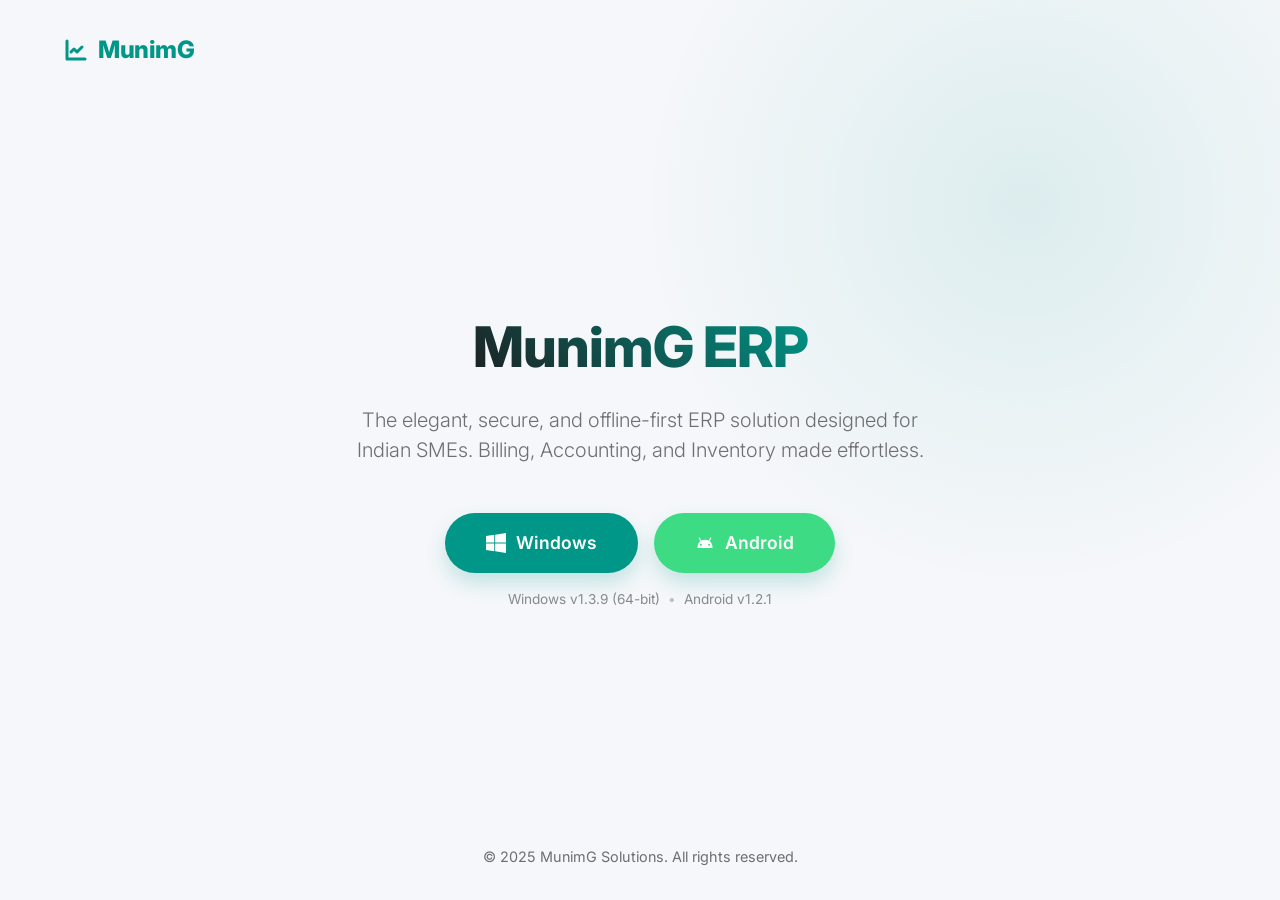
==== index.html @ f9d7547e "Update Windows download to v1.3.9" ====
<!DOCTYPE html>
<html lang="en">

<head>
    <meta charset="UTF-8">
    <meta name="viewport" content="width=device-width, initial-scale=1.0">
    <title>MunimG ERP | Smart Accounting for Indian Business</title>
    <meta name="description"
        content="Download MunimG ERP - The simple, secure, and offline-first Billing & Accounting software for Indian SMEs.">

    <!-- Open Graph / Facebook -->
    <meta property="og:type" content="website">
    <meta property="og:url" content="https://munimg.net/">
    <meta property="og:title" content="MunimG ERP - Download Now">
    <meta property="og:description" content="Smart Accounting, Billing & Inventory for Indian Business.">

    <!-- Google Fonts: Inter -->
    <link rel="preconnect" href="https://fonts.googleapis.com">
    <link rel="preconnect" href="https://fonts.gstatic.com" crossorigin>
    <link href="https://fonts.googleapis.com/css2?family=Inter:wght@300;400;600;800&display=swap" rel="stylesheet">

    <style>
        :root {
            --primary: #009688;
            /* Crystal Teal */
            --primary-dark: #00796B;
            --text-main: #1D1D1F;
            --text-sub: #6E6E73;
            --bg-light: #F5F7FA;
            --white: #FFFFFF;
        }

        * {
            margin: 0;
            padding: 0;
            box-sizing: border-box;
        }

        body {
            font-family: 'Inter', -apple-system, BlinkMacSystemFont, sans-serif;
            background-color: var(--bg-light);
            color: var(--text-main);
            line-height: 1.5;
            display: flex;
            flex-direction: column;
            min-height: 100vh;
            overflow-x: hidden;
        }

        /* Background Decoration */
        .bg-shape {
            position: absolute;
            top: -20%;
            right: -10%;
            width: 60vw;
            height: 60vw;
            background: radial-gradient(circle, rgba(0, 150, 136, 0.1) 0%, rgba(255, 255, 255, 0) 70%);
            z-index: -1;
            pointer-events: none;
        }

        /* Header */
        header {
            padding: 2rem 5%;
            display: flex;
            align-items: center;
        }

        .logo {
            font-weight: 800;
            font-size: 1.5rem;
            color: var(--primary);
            letter-spacing: -0.5px;
            text-decoration: none;
            display: flex;
            align-items: center;
            gap: 10px;
        }

        /* Main Content */
        main {
            flex: 1;
            display: flex;
            flex-direction: column;
            justify-content: center;
            align-items: center;
            text-align: center;
            padding: 2rem;
            animation: fadeIn 0.8s ease-out;
        }

        h1 {
            font-size: 3.5rem;
            font-weight: 800;
            letter-spacing: -1px;
            margin-bottom: 1rem;
            background: -webkit-linear-gradient(45deg, var(--text-main), var(--primary));
            background: linear-gradient(45deg, var(--text-main), var(--primary));
            -webkit-background-clip: text;
            background-clip: text;
            -webkit-text-fill-color: transparent;
        }

        p.subtitle {
            font-size: 1.25rem;
            color: var(--text-sub);
            max-width: 600px;
            margin-bottom: 3rem;
            font-weight: 300;
        }

        /* Download Button */
        .download-btn {
            display: inline-flex;
            align-items: center;
            justify-content: center;
            background-color: var(--primary);
            color: var(--white);
            font-size: 1.1rem;
            font-weight: 600;
            padding: 1rem 2.5rem;
            border-radius: 50px;
            text-decoration: none;
            transition: all 0.3s cubic-bezier(0.25, 0.8, 0.25, 1);
            box-shadow: 0 10px 20px rgba(0, 150, 136, 0.2);
            border: 1px solid transparent;
        }

        .download-btn:hover {
            background-color: var(--primary-dark);
            transform: translateY(-2px);
            box-shadow: 0 15px 30px rgba(0, 150, 136, 0.3);
        }

        .download-btn svg {
            margin-right: 10px;
            fill: currentColor;
        }

        .meta-info {
            margin-top: 1rem;
            font-size: 0.85rem;
            color: var(--text-sub);
            opacity: 0.8;
            display: flex;
            align-items: center;
            gap: 0.5rem;
        }

        .meta-info .separator {
            opacity: 0.5;
        }

        .download-buttons {
            display: flex;
            gap: 1rem;
            flex-wrap: wrap;
            justify-content: center;
        }

        .download-btn-android {
            background-color: #3DDC84;
        }

        .download-btn-android:hover {
            background-color: #2ECC71;
            box-shadow: 0 15px 30px rgba(61, 220, 132, 0.3);
        }
        /* Footer */
        footer {
            padding: 2rem;
            text-align: center;
            font-size: 0.9rem;
            color: var(--text-sub);
        }

        /* Animations */
        @keyframes fadeIn {
            from {
                opacity: 0;
                transform: translateY(20px);
            }

            to {
                opacity: 1;
                transform: translateY(0);
            }
        }

        /* Mobile Responsiveness */
        @media (max-width: 768px) {
            h1 {
                font-size: 2.5rem;
            }

            p.subtitle {
                font-size: 1.1rem;
            }
        }
    </style>
</head>

<body>

    <div class="bg-shape"></div>

    <header>
        <a href="#" class="logo">
            <!-- Simple SVG Logo Icon -->
            <svg width="24" height="24" viewBox="0 0 24 24" fill="none" xmlns="http://www.w3.org/2000/svg">
                <path d="M3 3V21H21" stroke="#009688" stroke-width="3" stroke-linecap="round" stroke-linejoin="round" />
                <path d="M18 9L13 14L10 11L7 14" stroke="#009688" stroke-width="3" stroke-linecap="round"
                    stroke-linejoin="round" />
            </svg>
            MunimG
        </a>
    </header>

    <main>
        <h1>MunimG ERP</h1>
        <p class="subtitle">
            The elegant, secure, and offline-first ERP solution designed for Indian SMEs.
            Billing, Accounting, and Inventory made effortless.
        </p>

        <!-- Download buttons -->
        <div class="download-buttons">
            <a href="https://github.com/MunimG-Suite/MunimG-Releases/releases/download/v1.3.9/MunimG.ERP-1.3.9.msi"
                class="download-btn"
                download
                onclick="startDownload(this.href); return false;">
                <svg width="20" height="20" viewBox="0 0 24 24" xmlns="http://www.w3.org/2000/svg">
                    <path
                        d="M0 3.5L9.9 2.1V11.5H0V3.5ZM11 2L24 0V11.5H11V2ZM0 12.5H9.9V21.9L0 20.5V12.5ZM11 12.5H24V24L11 22V12.5Z" />
                </svg>
                Windows
            </a>
            <a href="https://github.com/MunimG-Suite/MunimG-Releases/releases/download/v1.2.1%2B22/MunimG.ERP-1.2.1.apk"
                class="download-btn download-btn-android"
                download
                onclick="startDownload(this.href); return false;">
                <svg width="20" height="20" viewBox="0 0 24 24" xmlns="http://www.w3.org/2000/svg">
                    <path
                        d="M17.6 9.48l1.84-3.18c.16-.31.04-.69-.26-.85-.29-.15-.65-.06-.83.22l-1.88 3.24a11.463 11.463 0 00-8.94 0L5.65 5.67c-.19-.29-.58-.38-.87-.2-.28.18-.37.54-.22.83L6.4 9.48A10.78 10.78 0 003 18h18a10.78 10.78 0 00-3.4-8.52zM7 15.25a1.25 1.25 0 110-2.5 1.25 1.25 0 010 2.5zm10 0a1.25 1.25 0 110-2.5 1.25 1.25 0 010 2.5z" />
                </svg>
                Android
            </a>
        </div>

        <div class="meta-info">
            <span>Windows v1.3.9 (64-bit)</span>
            <span class="separator">&bull;</span>
            <span>Android v1.2.1</span>
        </div>
    </main>

    <footer>
        &copy; 2025 MunimG Solutions. All rights reserved.
    </footer>

    <script>
        function startDownload(url) {
            const iframe = document.createElement('iframe');
            iframe.style.display = 'none';
            iframe.src = url;
            document.body.appendChild(iframe);
            setTimeout(() => iframe.remove(), 60000);
        }
    </script>

</body>

</html>
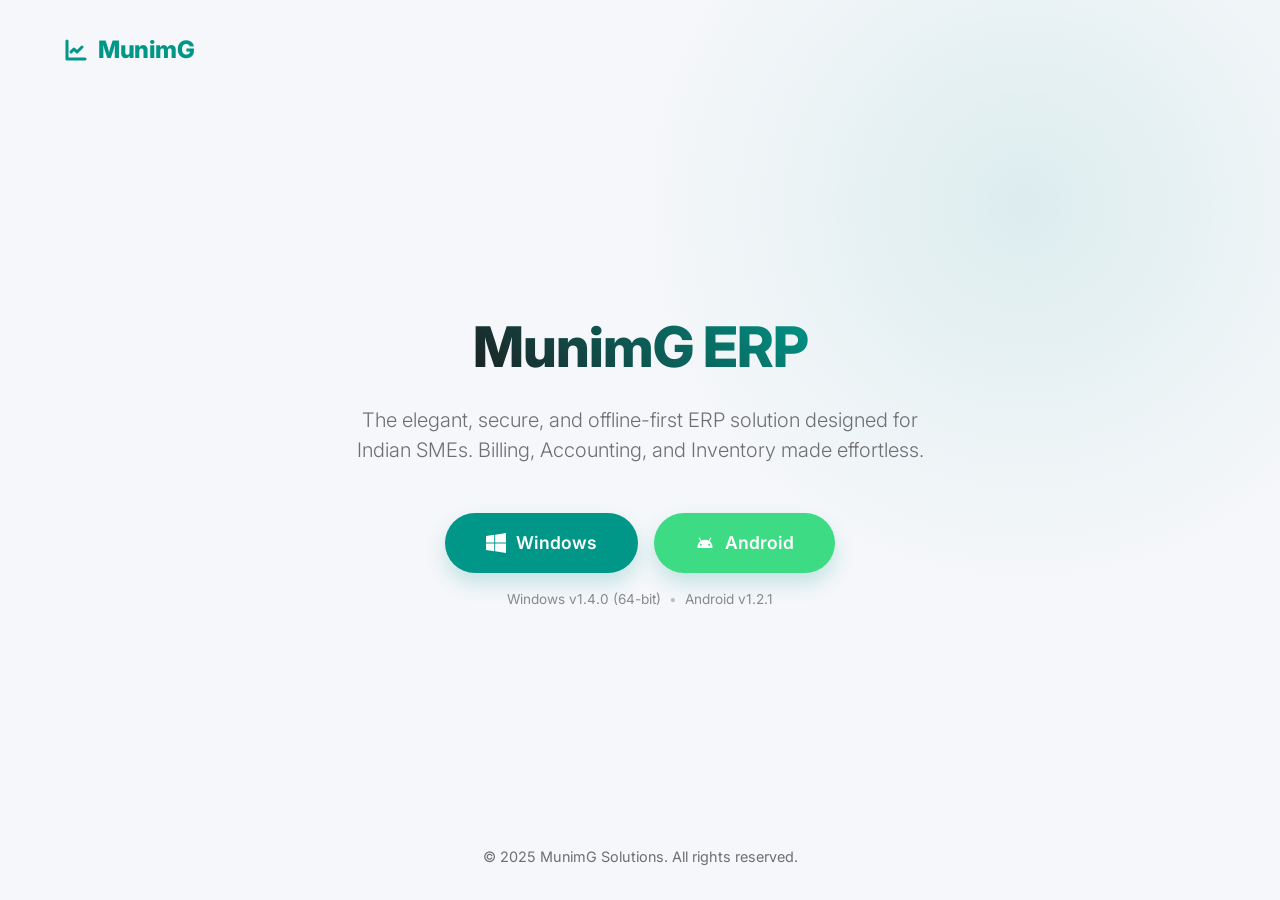
==== commit 23b20dec: "Update Windows download to v1.4.0" ====
--- a/index.html
+++ b/index.html
@@ -225,7 +225,7 @@
 
         <!-- Download buttons -->
         <div class="download-buttons">
-            <a href="https://github.com/MunimG-Suite/MunimG-Releases/releases/download/v1.3.9/MunimG.ERP-1.3.9.msi"
+            <a href="https://github.com/MunimG-Suite/MunimG-Releases/releases/download/v1.4.0/MunimG.ERP-1.4.0.msi"
                 class="download-btn"
                 download
                 onclick="startDownload(this.href); return false;">
@@ -248,7 +248,7 @@
         </div>
 
         <div class="meta-info">
-            <span>Windows v1.3.9 (64-bit)</span>
+            <span>Windows v1.4.0 (64-bit)</span>
             <span class="separator">&bull;</span>
             <span>Android v1.2.1</span>
         </div>
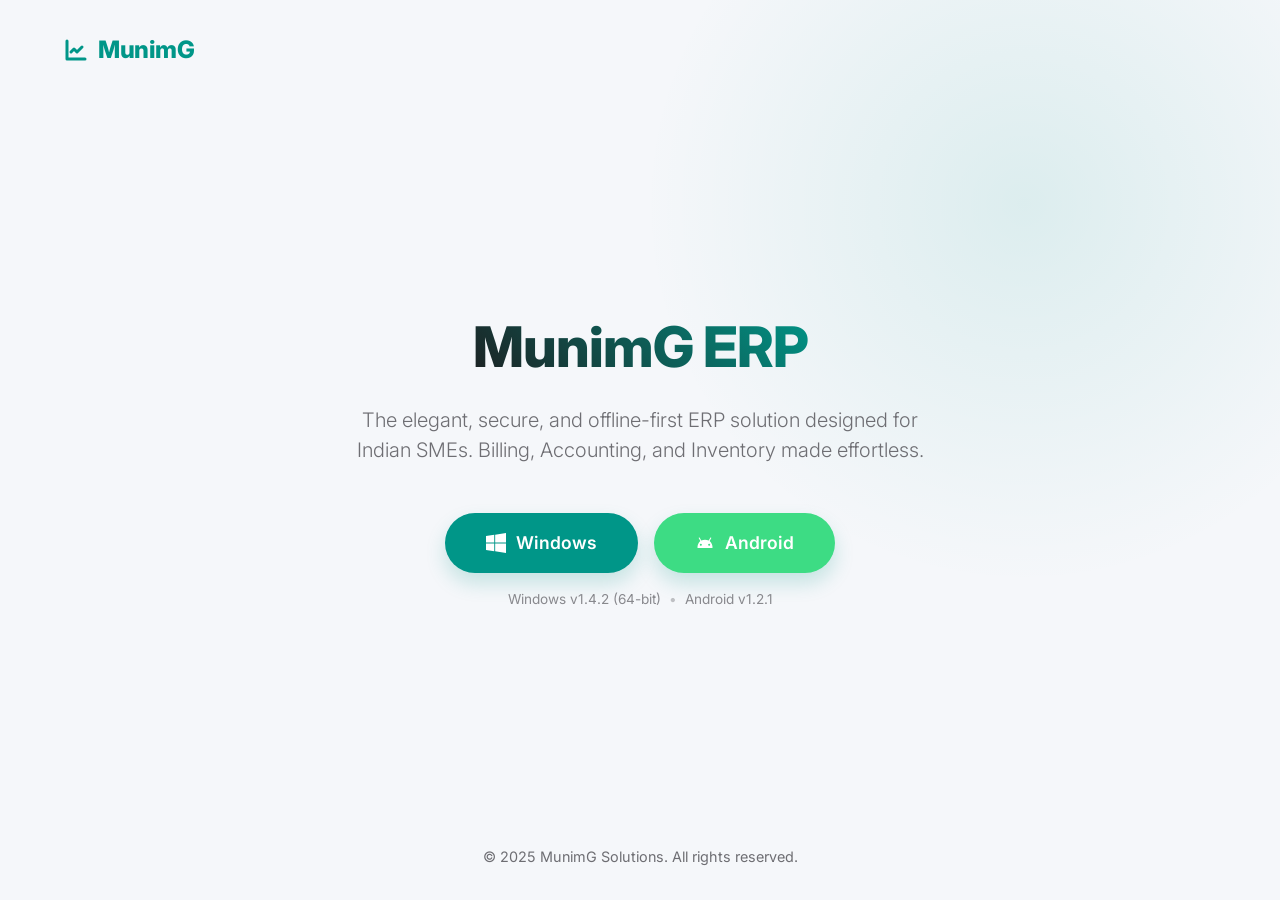
==== commit 88e61ea8: "Update Windows download to v1.4.2" ====
--- a/index.html
+++ b/index.html
@@ -225,7 +225,7 @@
 
         <!-- Download buttons -->
         <div class="download-buttons">
-            <a href="https://github.com/MunimG-Suite/MunimG-Releases/releases/download/v1.4.0/MunimG.ERP-1.4.0.msi"
+            <a href="https://github.com/MunimG-Suite/MunimG-Releases/releases/download/v1.4.2/MunimG.ERP-1.4.2.msi"
                 class="download-btn"
                 download
                 onclick="startDownload(this.href); return false;">
@@ -248,7 +248,7 @@
         </div>
 
         <div class="meta-info">
-            <span>Windows v1.4.0 (64-bit)</span>
+            <span>Windows v1.4.2 (64-bit)</span>
             <span class="separator">&bull;</span>
             <span>Android v1.2.1</span>
         </div>
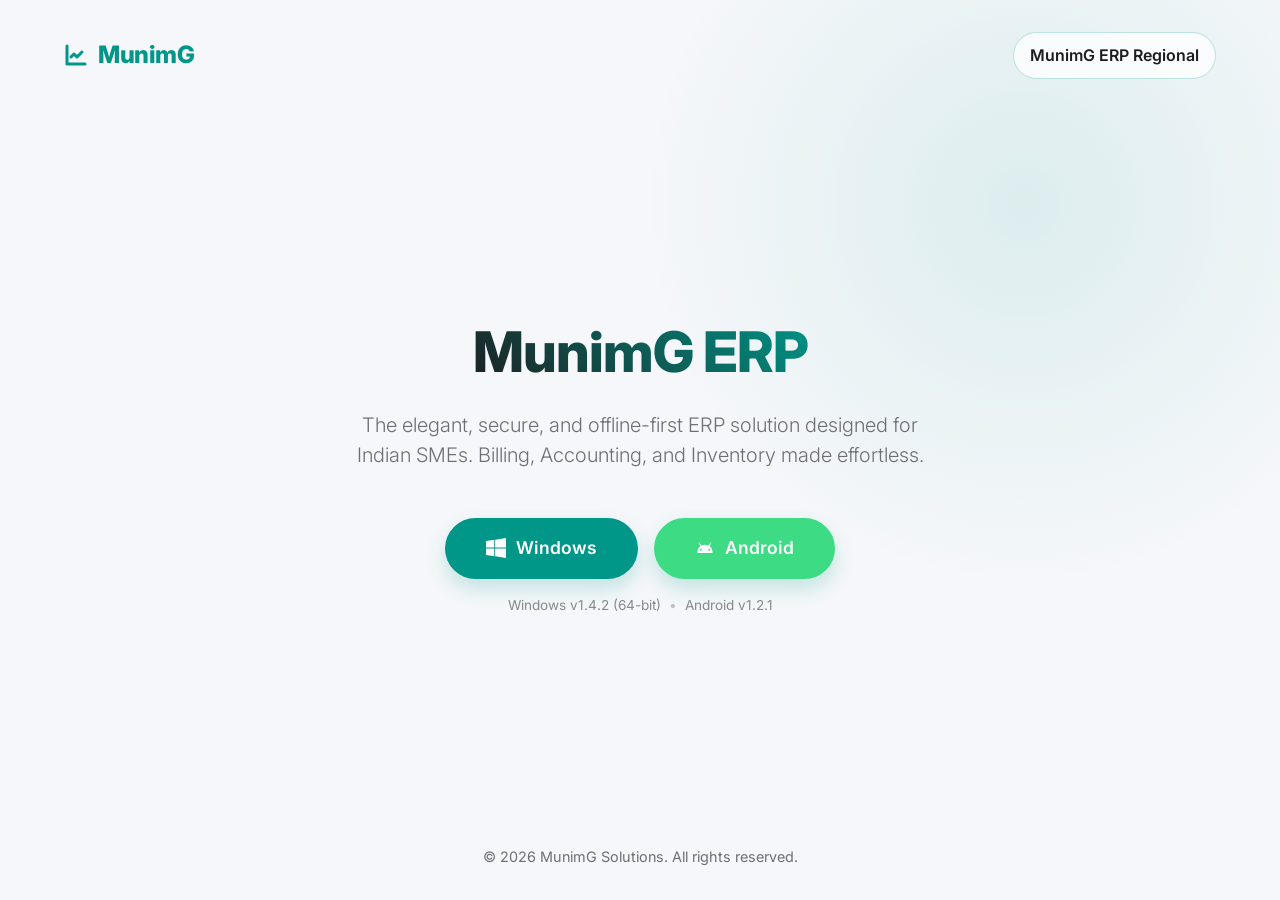
==== commit 63ecf797: "feat: add MunimG ERP Regional website page" ====
--- a/index.html
+++ b/index.html
@@ -64,6 +64,8 @@
             padding: 2rem 5%;
             display: flex;
             align-items: center;
+            justify-content: space-between;
+            gap: 1rem;
         }
 
         .logo {
@@ -75,6 +77,22 @@
             display: flex;
             align-items: center;
             gap: 10px;
+        }
+
+        .product-link {
+            color: var(--text-main);
+            font-weight: 600;
+            text-decoration: none;
+            padding: 0.65rem 1rem;
+            border: 1px solid rgba(0, 150, 136, 0.25);
+            border-radius: 999px;
+            background: rgba(255, 255, 255, 0.75);
+        }
+
+        .product-link:hover,
+        .product-link:focus-visible {
+            color: var(--primary-dark);
+            border-color: var(--primary);
         }
 
         /* Main Content */
@@ -205,7 +223,7 @@
     <div class="bg-shape"></div>
 
     <header>
-        <a href="#" class="logo">
+        <a href="/" class="logo">
             <!-- Simple SVG Logo Icon -->
             <svg width="24" height="24" viewBox="0 0 24 24" fill="none" xmlns="http://www.w3.org/2000/svg">
                 <path d="M3 3V21H21" stroke="#009688" stroke-width="3" stroke-linecap="round" stroke-linejoin="round" />
@@ -214,6 +232,7 @@
             </svg>
             MunimG
         </a>
+        <a href="/regional/" class="product-link">MunimG ERP Regional</a>
     </header>
 
     <main>
@@ -255,7 +274,7 @@
     </main>
 
     <footer>
-        &copy; 2025 MunimG Solutions. All rights reserved.
+        &copy; 2026 MunimG Solutions. All rights reserved.
     </footer>
 
     <script>
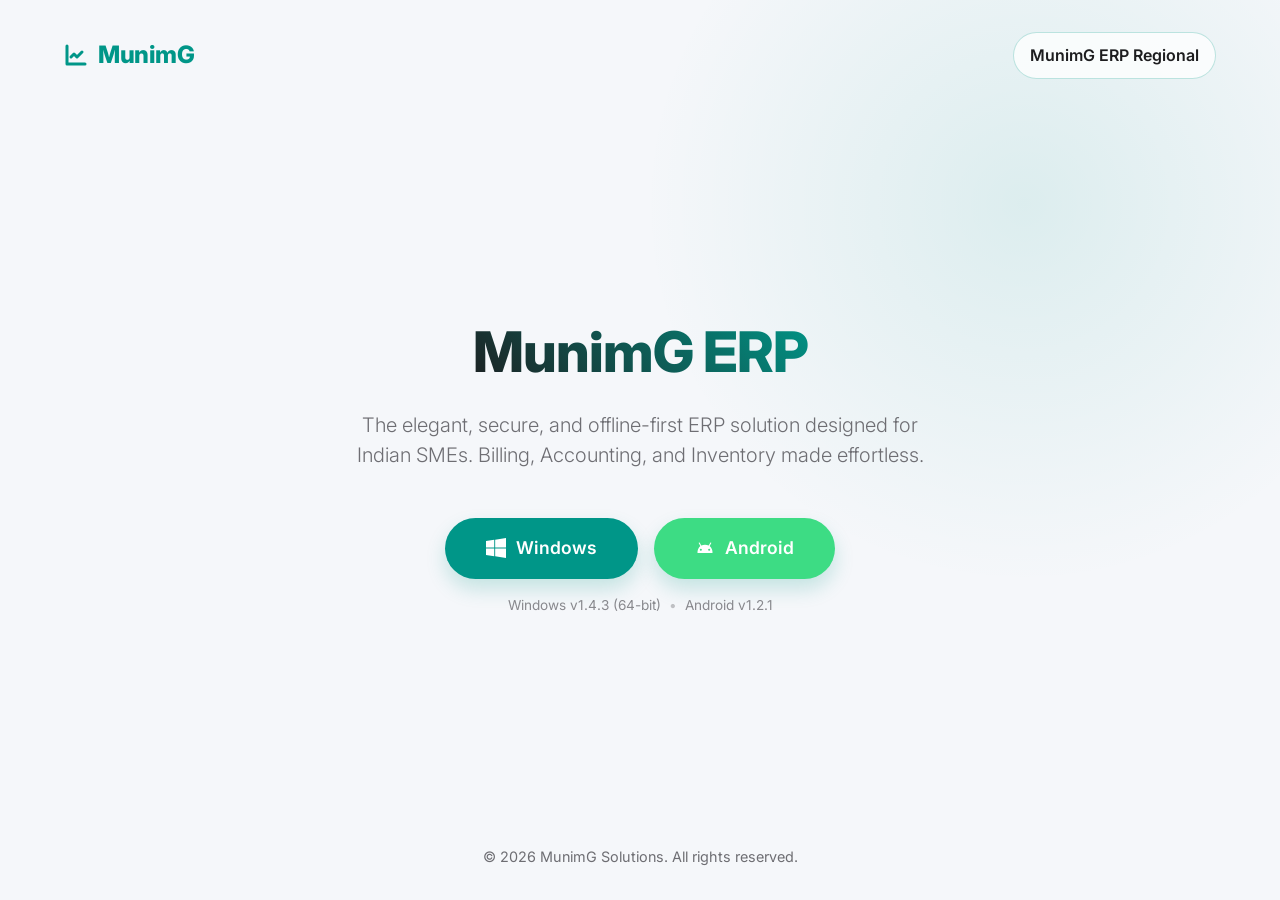
==== commit bc2ad35c: "Update Windows download to v1.4.3" ====
--- a/index.html
+++ b/index.html
@@ -244,7 +244,7 @@
 
         <!-- Download buttons -->
         <div class="download-buttons">
-            <a href="https://github.com/MunimG-Suite/MunimG-Releases/releases/download/v1.4.2/MunimG.ERP-1.4.2.msi"
+            <a href="https://github.com/MunimG-Suite/MunimG-Releases/releases/download/v1.4.3/MunimG.ERP-1.4.3.msi"
                 class="download-btn"
                 download
                 onclick="startDownload(this.href); return false;">
@@ -267,7 +267,7 @@
         </div>
 
         <div class="meta-info">
-            <span>Windows v1.4.2 (64-bit)</span>
+            <span>Windows v1.4.3 (64-bit)</span>
             <span class="separator">&bull;</span>
             <span>Android v1.2.1</span>
         </div>
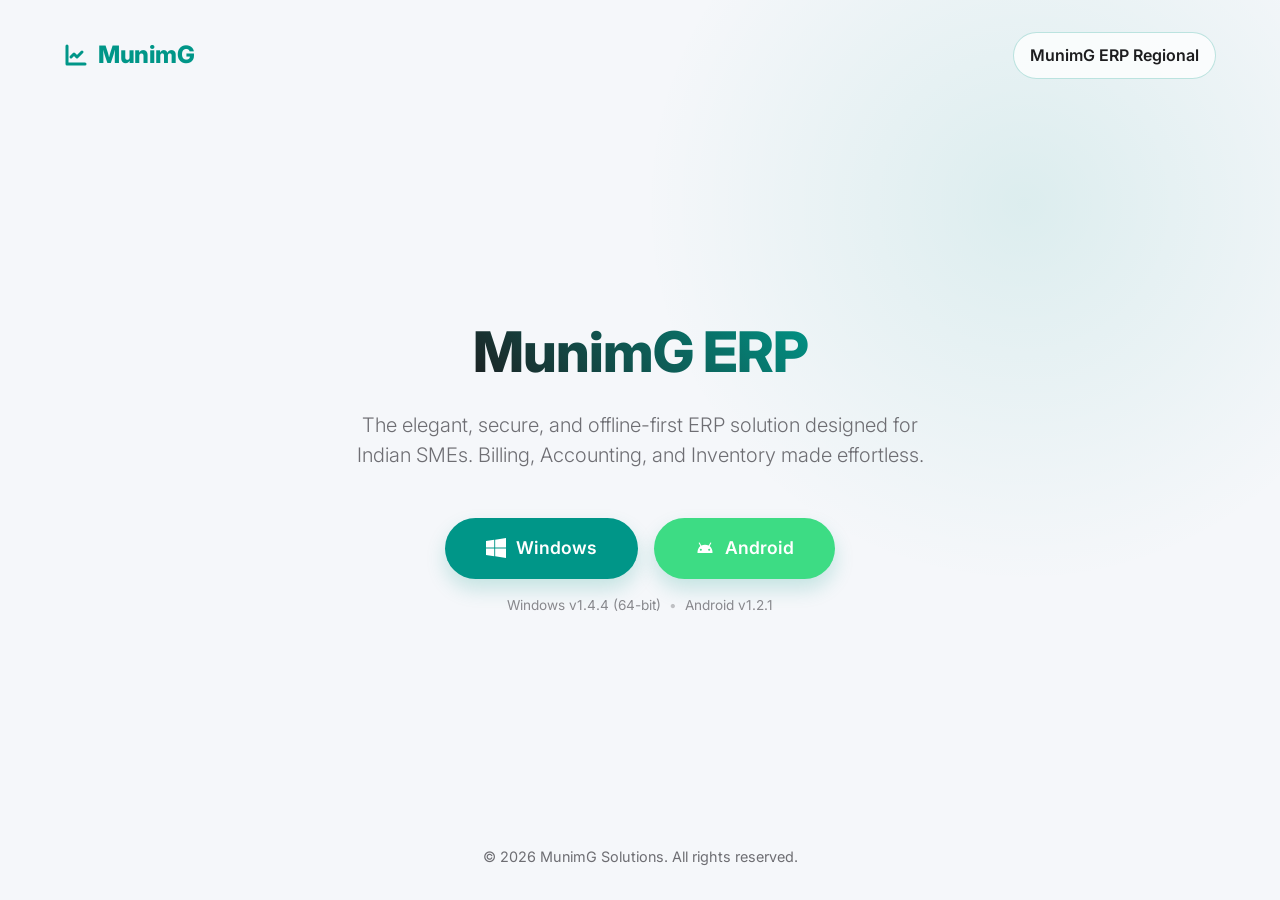
==== commit d5fcfcea: "Update Windows download to v1.4.4" ====
--- a/index.html
+++ b/index.html
@@ -244,7 +244,7 @@
 
         <!-- Download buttons -->
         <div class="download-buttons">
-            <a href="https://github.com/MunimG-Suite/MunimG-Releases/releases/download/v1.4.3/MunimG.ERP-1.4.3.msi"
+            <a href="https://github.com/MunimG-Suite/MunimG-Releases/releases/download/v1.4.4/MunimG.ERP-1.4.4.msi"
                 class="download-btn"
                 download
                 onclick="startDownload(this.href); return false;">
@@ -267,7 +267,7 @@
         </div>
 
         <div class="meta-info">
-            <span>Windows v1.4.3 (64-bit)</span>
+            <span>Windows v1.4.4 (64-bit)</span>
             <span class="separator">&bull;</span>
             <span>Android v1.2.1</span>
         </div>
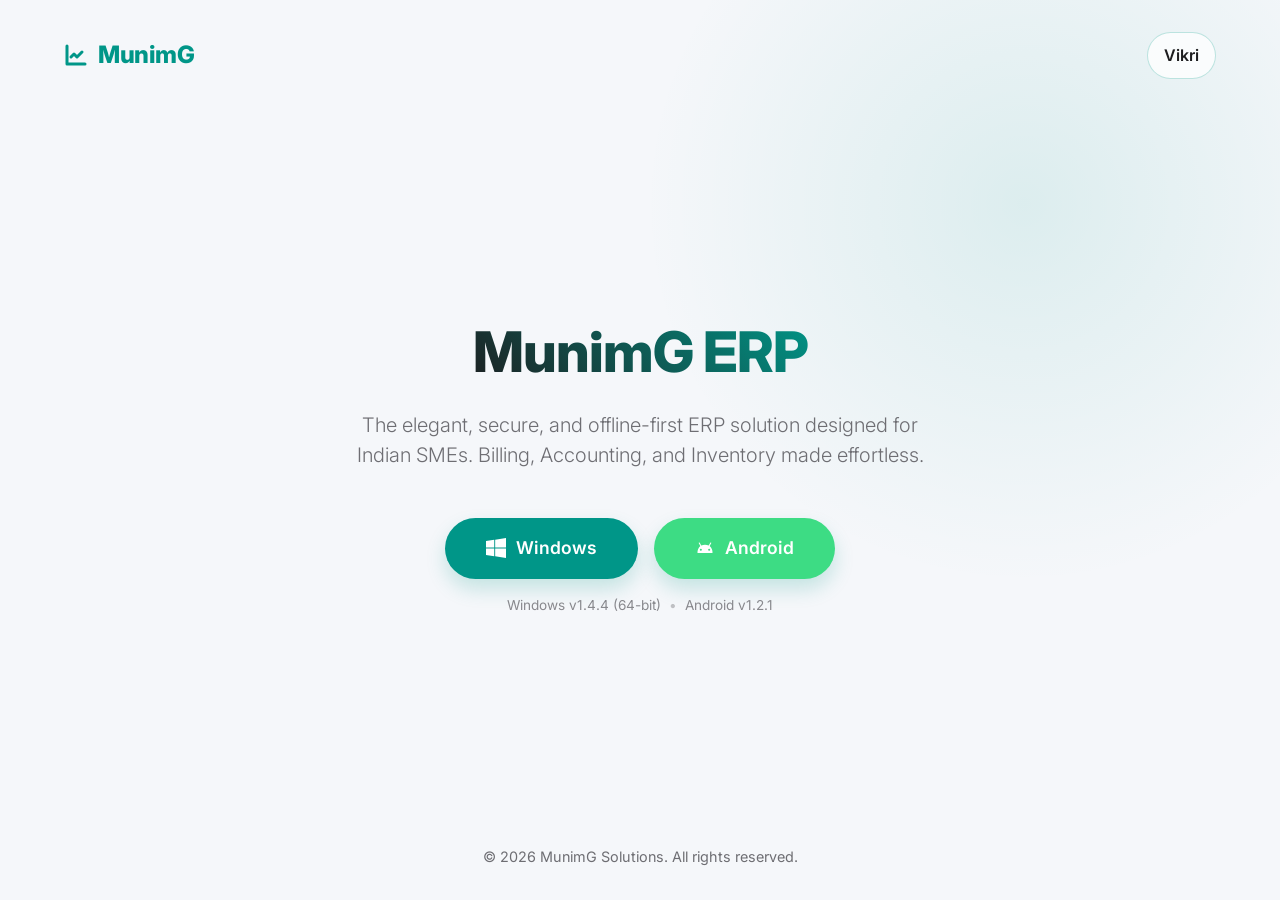
==== commit 01c17940: "feat: add Vikri website and support page" ====
--- a/index.html
+++ b/index.html
@@ -232,7 +232,7 @@
             </svg>
             MunimG
         </a>
-        <a href="/regional/" class="product-link">MunimG ERP Regional</a>
+        <a href="/regional/" class="product-link">Vikri</a>
     </header>
 
     <main>
